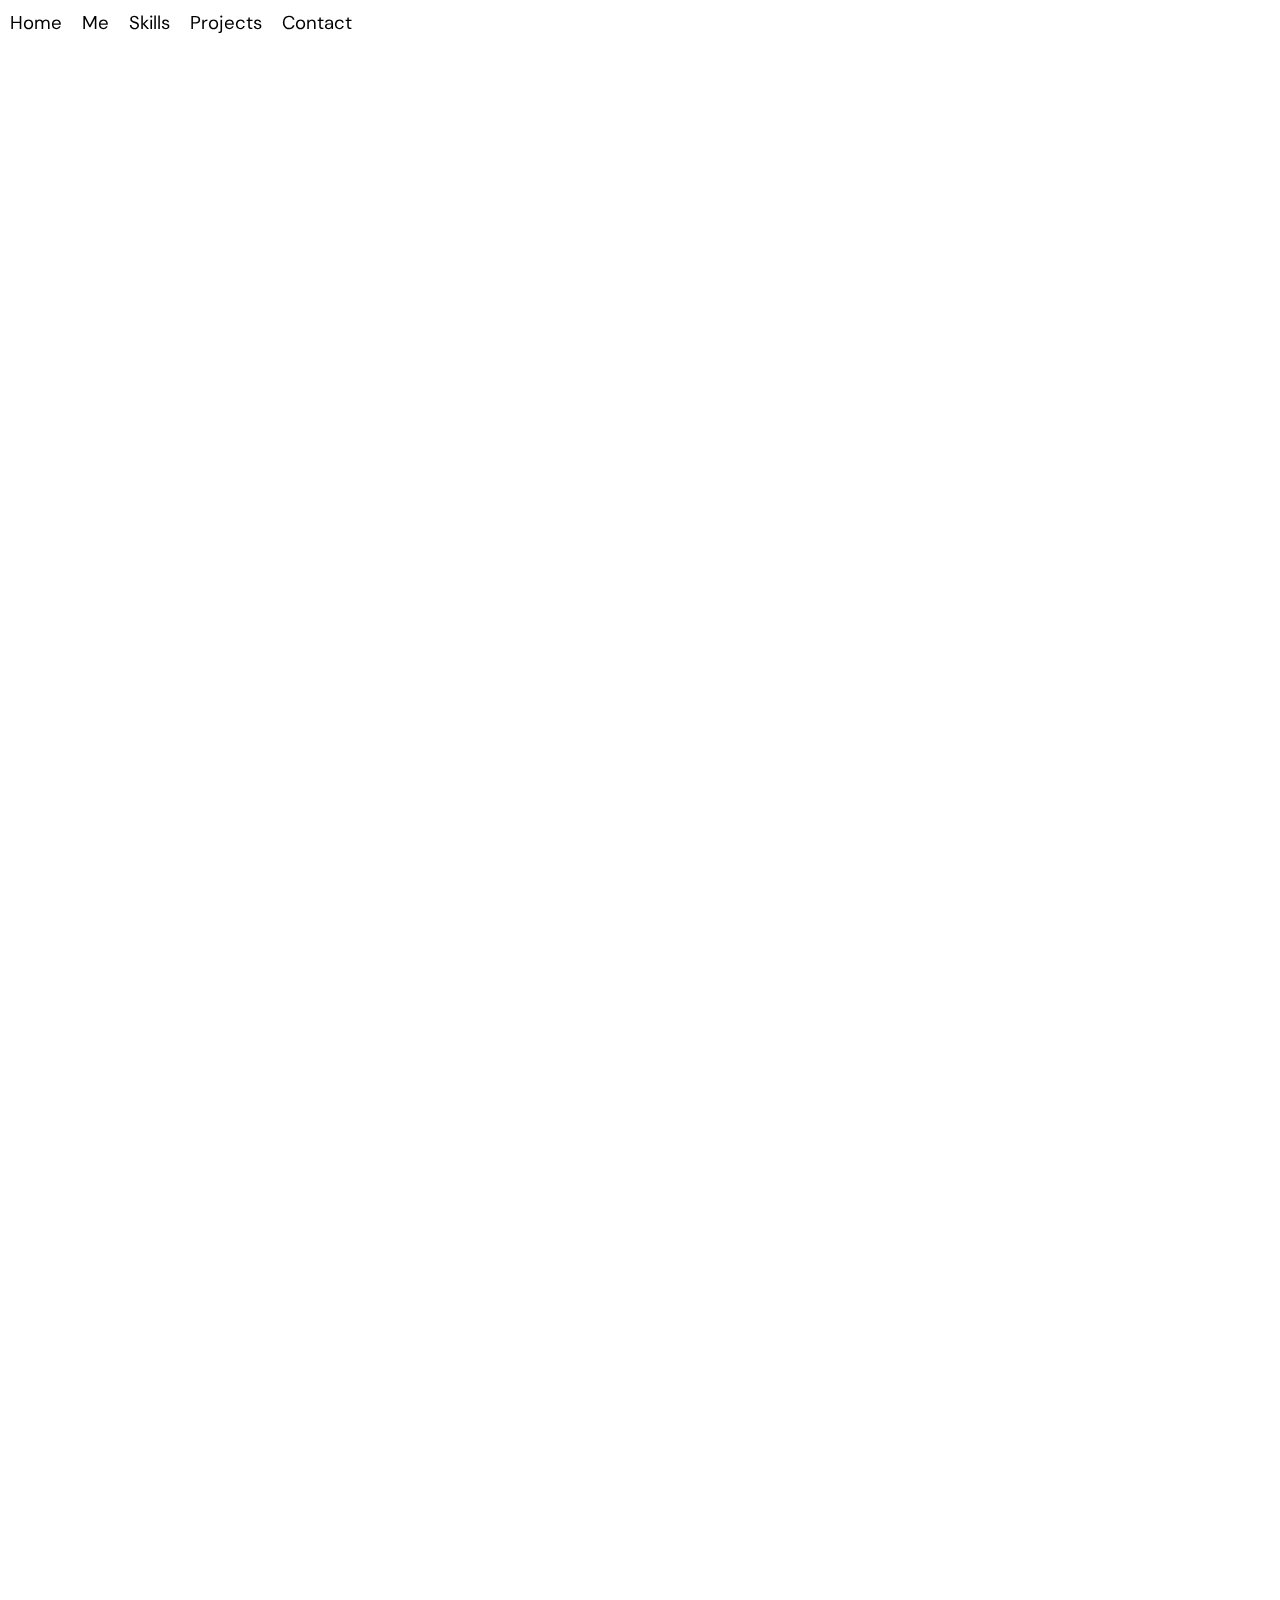
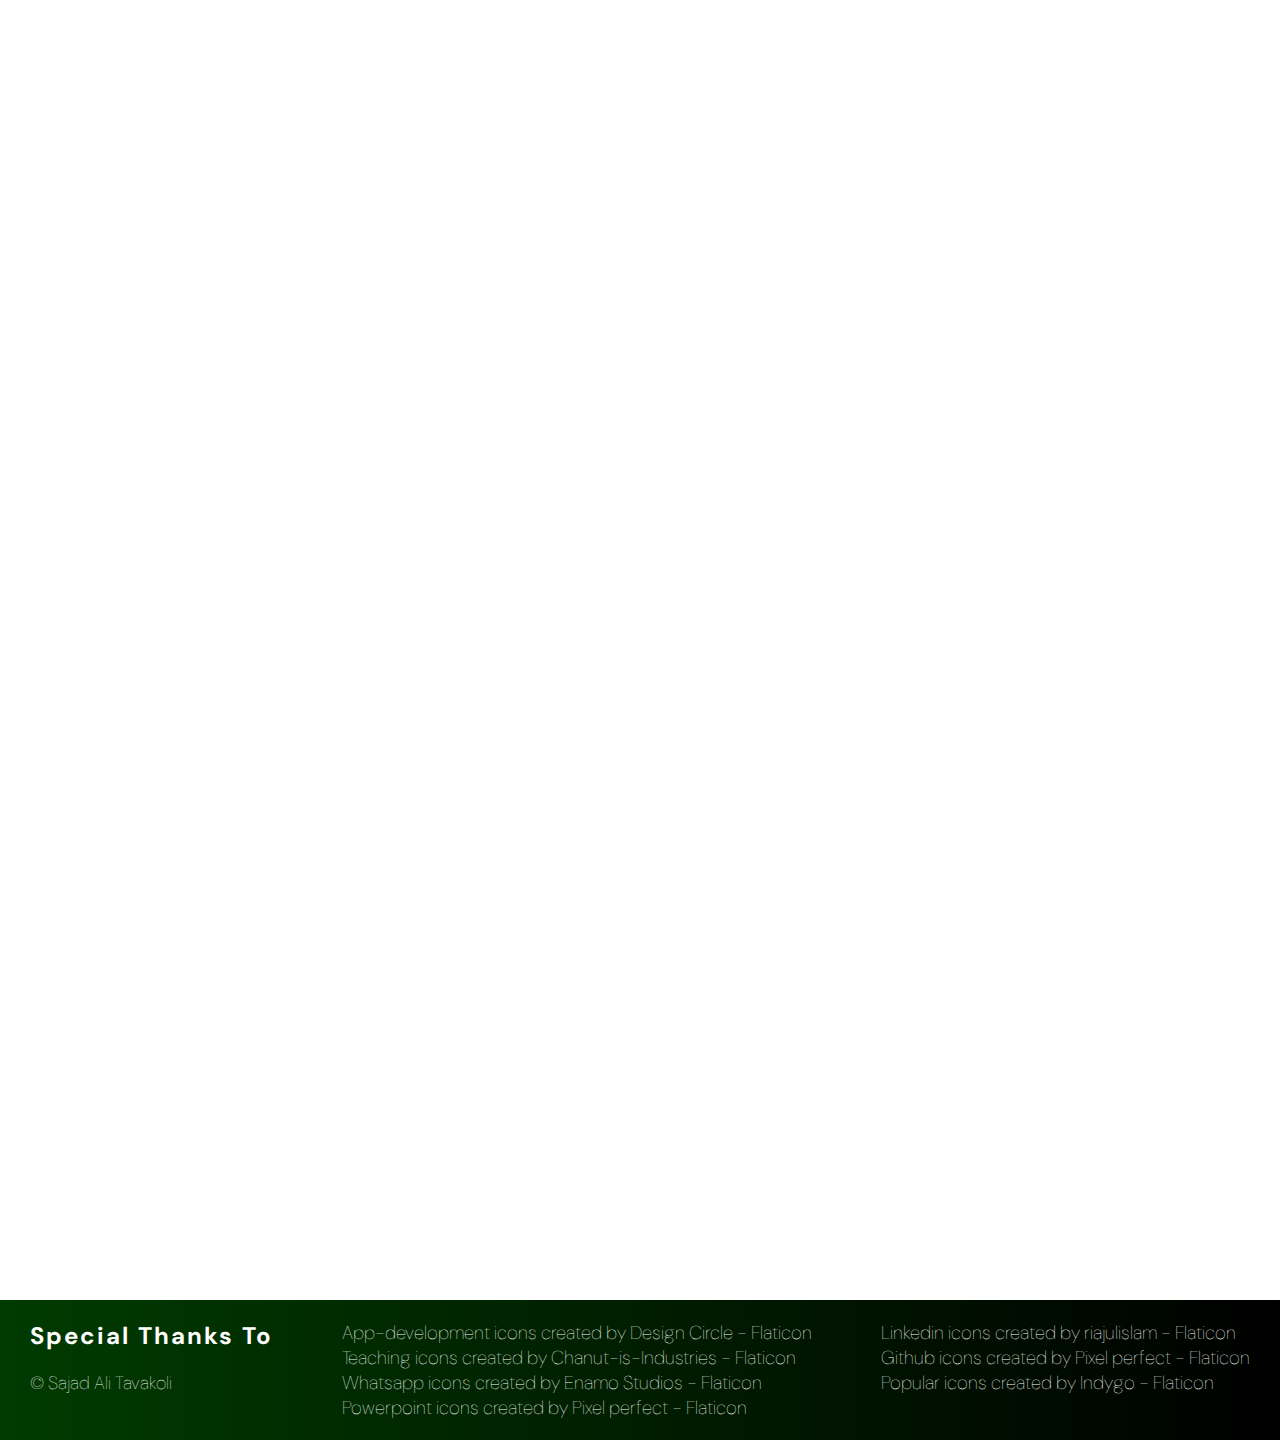
==== index.html @ 74508b9c "New files added" ====
<!DOCTYPE html>
<html lang="en">
<head>
    <meta charset="UTF-8">
    <meta name="viewport" content="width=device-width, initial-scale=1.0">
    <link rel="stylesheet" href="style.css">
    <link rel="preconnect" href="https://fonts.googleapis.com">
    <link rel="preconnect" href="https://fonts.gstatic.com" crossorigin>
    <link href="https://fonts.googleapis.com/css2?family=Caveat:wght@400..700&family=DM+Sans:ital,opsz,wght@0,9..40,100..1000;1,9..40,100..1000&family=Libre+Baskerville:ital,wght@0,400;0,700;1,400&family=Roboto+Condensed:ital,wght@0,100..900;1,100..900&display=swap" rel="stylesheet">
    <link rel="preconnect" href="https://fonts.googleapis.com">
    <link rel="preconnect" href="https://fonts.gstatic.com" crossorigin>
    <link href="https://fonts.googleapis.com/css2?family=Alex+Brush&family=Caveat:wght@400..700&family=DM+Sans:ital,opsz,wght@0,9..40,100..1000;1,9..40,100..1000&family=Libre+Baskerville:ital,wght@0,400;0,700;1,400&family=Roboto+Condensed:ital,wght@0,100..900;1,100..900&display=swap" rel="stylesheet">
    <title>Sajad Ali | Portfolio</title>
</head>
<body>
    <header>
        <ul>
            <li> <a href="./index.html"> Home </a> </li>
            <li> <a href="./index.html#profile"> Me </a> </li>
            <li> <a href="./index.html#skills"> Skills </a> </li>
            <li> <a href="./index.html#projects"> Projects </a> </li>
            <li> <a href="./index.html#contact"> Contact </a> </li>
        </ul>
    </header>

    <section id="cover">
        <img src="./assets/images/me-cover-flip.png" alt="cover page image">
        
        <div>
            <p class="name">Sajad Ali</p>
            <div class="line"></div>
            <h1 class="title">Web Developer</h1>
        </div>
    </section>

    <section id="profile">
        <img src="./assets/images/me-profile.JPG" alt="">
        <h2 class="greeting">Hi</h2>
        <p class="bio">My name is Sajad Ali Tavakoli, I am a programmer and ICDL instructor. I have a degree in Software Engineering from the Faculty of Computer Science at Avicenna University. I love playing soccer and listening to music while riding my bike.  </p>
        <a href="./public/cv.html" class="link">Open CV</a>
    </section>

    <section id="skills">
        <h2>My Skills</h2>

        <div>

            <div>
                <img src="./assets/icons/powerpoint.png" alt="PowerPoint icon">
                <h3>PowerPoint</h3>
                <p>I can create attractive and good look slides for presenting any lecture.</p>
            </div>

            <div>
                <img src="./assets/icons/app-development.png" alt="web development icon">
                <h3>Web Developing</h3>
                <p>I honed my skills in various programming languages, software development methodologies and problem-solving techniques.</p>
            </div>

            <div>
                <img src="./assets/icons/teaching.png" alt="teaching icon">
                <h3>Teaching</h3>
                <p>It’s about two years that I am teaching ICDL program.</p>
            </div>

        </div>
    </section>
    
    <section id="projects">
        <h2>My Projects</h2>

        <div>

            <div>
                <img src="./assets/images/Amoozgar brand icon.png" height="200px" alt="brand icon">
                <h3>Educational Managment System</h3>
                <p>An online database for an educational center to manage thier enrolls, classes, income ... . HTML, CSS, JavaScript, PHP and MySQL are used in this project. <br> <br> In progress...</p>
                <!-- <a href="http://localhost/amoozgar/index.php" target="_blank" rel="noopener noreferrer" class="link">Open</a> -->
            </div>

            <div>
                <img src="./assets/images/leitnerbox.png" height="200px" alt="brand icon">
                <h3>Leitner Box</h3>
                <p>Leitner box is a memorizing method base on repetaion and in this project I have developed a basic Leitner box system using HTML, CSS, JavaScript, PHP and MySQL. <br> <br> In progress...</p>
                <!-- <a href="http://localhost/leitnerbox/index.php" target="_blank" rel="noopener noreferrer" class="link">Open</a> -->
            </div>

        </div>
    </section>

    <section id="contact">
        <h2>I am here</h2>
        <p>Any idea, job offer, learning opportunity, playlist or anything else to share we can talk about.</p>
        <a href="mailto:sajadalitavakoli@gmail.com" class="link">Contact Me</a>
        <div>
            <div>
                <a href="https://github.com/Tavakoli-code"> <img src="./assets/icons/github.png" alt="github icon"> </a>
                <a href="#"> <img src="./assets/icons/linkedin.png" alt="linkedin icon"> </a>
                <a href="tel:+93794080306"> <img src="./assets/icons/whatsapp.png" alt="whatsapp icon"> </a>
                <a href="https://www.instagram.com/tawacoly"> <img src="./assets/icons/social.png" alt="instagram icon"> </a>
            </div>
        </div>
    </section>
    
    <footer>
        <div>
            <h2>Special Thanks To</h2>
            <p>© Sajad Ali Tavakoli</p>
        </div>
        <div>
            <a href="https://www.flaticon.com/free-icons/app-development" title="app-development icons">App-development icons created by Design Circle - Flaticon</a>
            <a href="https://www.flaticon.com/free-icons/teaching" title="teaching icons">Teaching icons created by Chanut-is-Industries - Flaticon</a>
            <a href="https://www.flaticon.com/free-icons/whatsapp" title="whatsapp icons">Whatsapp icons created by Enamo Studios - Flaticon</a>
            <a href="https://www.flaticon.com/free-icons/powerpoint" title="powerpoint icons">Powerpoint icons created by Pixel perfect - Flaticon</a>
        </div>
        <div>
            <a href="https://www.flaticon.com/free-icons/linkedin" title="linkedin icons">Linkedin icons created by riajulislam - Flaticon</a>
            <a href="https://www.flaticon.com/free-icons/github" title="github icons">Github icons created by Pixel perfect - Flaticon</a>
            <a href="https://www.flaticon.com/free-icons/popular" title="popular icons">Popular icons created by Indygo - Flaticon</a>
        </div>
    </footer>
</body>
</html>
---- style.css ----
@keyframes load {
    from {
        transform: translateY(100px);
        opacity: 0;
    }
    to {
        transform: translateX(0px);
        opacity: 1;
    }
}

@font-face {
    font-family: 'Alex Brush';
    src: url('./fonts/AlexBrush-Regular.ttf');

    font-family: 'DM Sans';
    src: url('./fonts/DMSans-VariableFont_opsz\,wght.ttf');
}

::-webkit-scrollbar{
    width: .50rem;
}

::-webkit-scrollbar-thumb{
    background-color: limegreen;
} 

::-webkit-scrollbar-track{
    background: transparent;
}

* {
    margin: 0px;
}

html {
    font-family: "DM Sans", sans-serif;
    font-optical-sizing: auto;
    font-style: normal;
    scroll-behavior: smooth;

}

section {
    height: 100vh;
    display: flex;
    flex-direction: column;
    justify-content: center;
    align-items: center;
    transform: translateY(100px);
    opacity: 0;
    animation-name: load;
    animation-duration: 0.5s;
    animation-fill-mode: forwards;
}

h2 {
    color: limegreen;
    letter-spacing: 2px;
}

p {
    margin-top: 20px;
    font-size: large;
    text-align: center;
    color: #382f28;
}

.link {
    margin-top: 20px;
    color: green;
    transition: 0.3 ease 0s;
}

.link:hover {
    color: lime;
}

/* Header */
header {
    width: 100%;
    position: fixed;
    display: flex;
    height: 50px;
    z-index: 1;
}

ul {
    padding: 10px;
    display: flex;
    gap: 20px;
    list-style: none;
}

li {
    position: relative;
}

li::after {
    content: '';
    background-color: limegreen;
    width: 100%;
    height: 3px;
    position: absolute;
    left: 0;
    bottom: 0;
    transform: scaleX(0);
    transition: 0.3s ease 0s;
}

li:hover::after {
    transform: scaleX(1);
}

a {
    text-decoration: none;
    color: black;
    font-size: 14pt;
}

/* cover */
#cover {
    flex-direction: row;
    justify-content: end;
}

#cover img {
    position: absolute;
    z-index: -1;
    width: 100%;
}

#cover div {
    position: relative;
    padding-right: 10%;
}

.name {
    font-size: 68pt;
    font-family: "Alex Brush", cursive;
    font-weight: 400;
    font-style: normal;
}

.title {
    font-size: 26pt;
    font-weight: 300;
    letter-spacing: 10px;
}

.line {
    position: absolute;
    top: -5px;
    background: linear-gradient(to right, darkgreen,#000000);
    height: 4px;
    border-radius: 100px;
}
 
/* profile */
#profile img {
    margin-bottom: 30px;
    width: 200px;
    border-radius: 5%;
    box-shadow: 0px 0px 10px 1px #5e17eb57;
}

#profile .bio {
    width: 40%;
}

/* skills */
#skills > div {
    margin-top: 50px;
    display: grid;
    grid-template: 1fr 1fr 1fr / 1fr 1fr 1fr;
}

#skills > div {
    padding: 100px;
    display: flex;
    justify-content: space-around;
    text-align: center;
}

#skills div div {
    width: 25%;
}

#skills img {
    width: 100px;
    margin-bottom: 10px;
}

i {
    font-size: 60pt;
}

/* projects */
#projects > div {
    padding: 50px 200px;
    display: flex;
    justify-content: center;
    gap: 100px;
}

#projects > div div {
    width: 50%;
    display: flex;
    flex-direction: column;
    align-items: center;
}

#projects button {
    margin-top: 20px;
    padding: 10px 20px;
    background-color: lime;
    border: none;
    border-radius: 5px;
    font-size: 14pt;
    cursor: pointer;
    transition: 0.3s ease 0s;
}

/* contact */
#contact p {
    width: 25%;
    font-size: larger;
}

#contact div {
    margin-top: 25px;
    width: 50%;
    display: flex;
    flex-direction: column;
    align-items: center;
    gap: 50px;
}

#contact div div {
    display: flex;
    flex-direction: row;
    justify-content: space-between;
}

#contact img {
    width: 50px;
    border-radius: 50%;
    transition: 0.3s ease 0s;
}

/* hover effect */
#projects button:hover,
#contact img:hover {
    color: white;
    box-shadow: 0px 0px 10px 1px lime;
}

/* footer */
footer {
    padding: 20px 30px;
    display: flex;
    justify-content: space-between;
    background: linear-gradient(to right, rgb(0, 59, 0), #000000);
}

footer h2 {
    color: white;
}

footer p {
    color: white;
    text-align: left;
    font-weight: lighter;
}

footer a {
    color: white;
    display: block;
    font-weight: lighter;
}
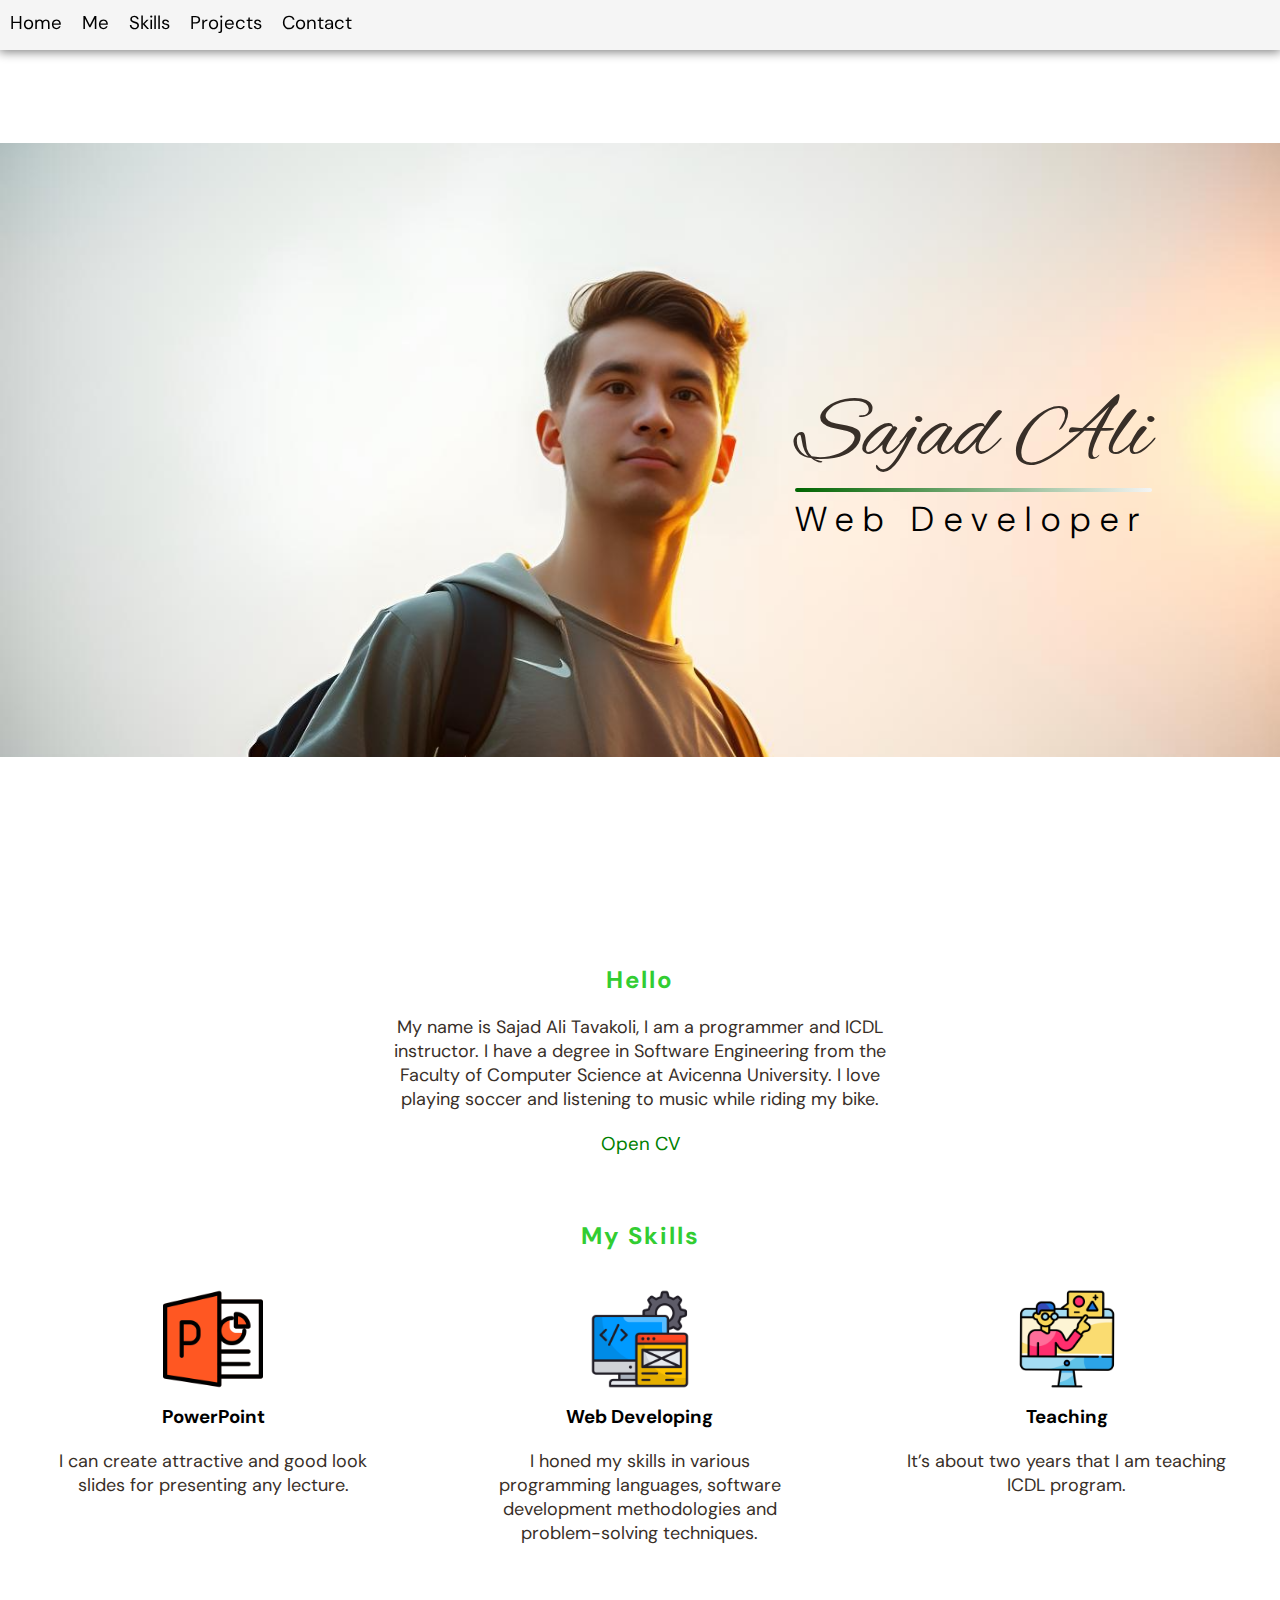
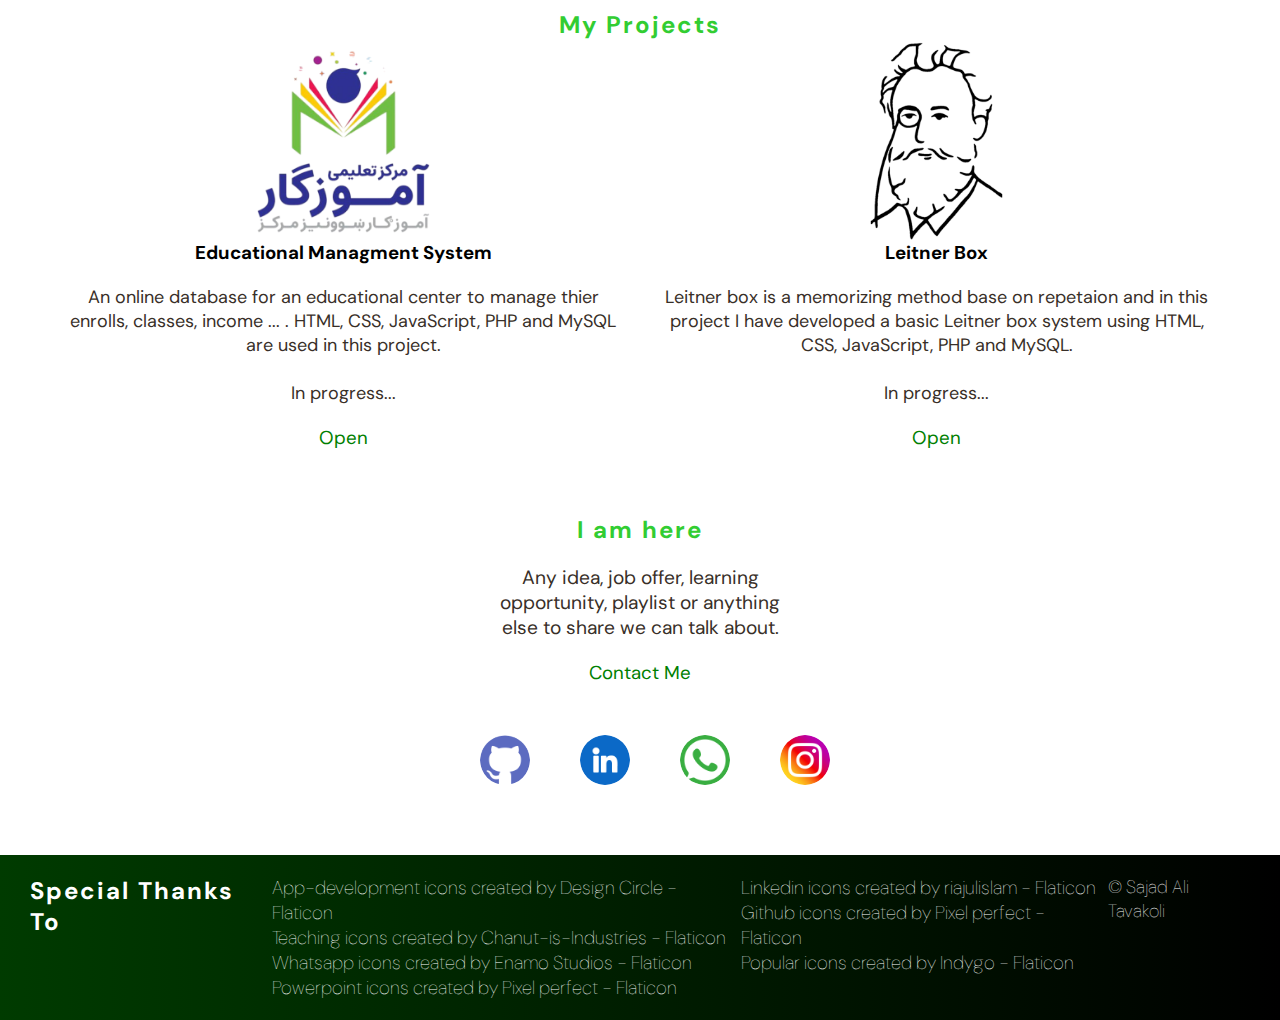
==== commit d0be168f: "mobile responsive design added" ====
--- a/index.html
+++ b/index.html
@@ -34,8 +34,8 @@
     </section>
 
     <section id="profile">
-        <img src="./assets/images/me-profile.JPG" alt="">
-        <h2 class="greeting">Hi</h2>
+        <!-- <img src="./assets/images/me-profile.JPG" alt=""> -->
+        <h2 class="greeting">Hello</h2>
         <p class="bio">My name is Sajad Ali Tavakoli, I am a programmer and ICDL instructor. I have a degree in Software Engineering from the Faculty of Computer Science at Avicenna University. I love playing soccer and listening to music while riding my bike.  </p>
         <a href="./public/cv.html" class="link">Open CV</a>
     </section>
@@ -72,17 +72,17 @@
         <div>
 
             <div>
-                <img src="./assets/images/Amoozgar brand icon.png" height="200px" alt="brand icon">
+                <img src="./assets/images/Amoozgar brand icon.png" alt="brand icon">
                 <h3>Educational Managment System</h3>
                 <p>An online database for an educational center to manage thier enrolls, classes, income ... . HTML, CSS, JavaScript, PHP and MySQL are used in this project. <br> <br> In progress...</p>
-                <!-- <a href="http://localhost/amoozgar/index.php" target="_blank" rel="noopener noreferrer" class="link">Open</a> -->
+                <a href="http://localhost/amoozgar/index.php" target="_blank" rel="noopener noreferrer" class="link">Open</a>
             </div>
 
             <div>
-                <img src="./assets/images/leitnerbox.png" height="200px" alt="brand icon">
+                <img src="./assets/images/leitnerbox.png" alt="brand icon">
                 <h3>Leitner Box</h3>
                 <p>Leitner box is a memorizing method base on repetaion and in this project I have developed a basic Leitner box system using HTML, CSS, JavaScript, PHP and MySQL. <br> <br> In progress...</p>
-                <!-- <a href="http://localhost/leitnerbox/index.php" target="_blank" rel="noopener noreferrer" class="link">Open</a> -->
+                <a href="http://localhost/leitnerbox/index.php" target="_blank" rel="noopener noreferrer" class="link">Open</a>
             </div>
 
         </div>
@@ -103,10 +103,7 @@
     </section>
     
     <footer>
-        <div>
-            <h2>Special Thanks To</h2>
-            <p>© Sajad Ali Tavakoli</p>
-        </div>
+        <h2>Special Thanks To</h2>
         <div>
             <a href="https://www.flaticon.com/free-icons/app-development" title="app-development icons">App-development icons created by Design Circle - Flaticon</a>
             <a href="https://www.flaticon.com/free-icons/teaching" title="teaching icons">Teaching icons created by Chanut-is-Industries - Flaticon</a>
@@ -118,6 +115,7 @@
             <a href="https://www.flaticon.com/free-icons/github" title="github icons">Github icons created by Pixel perfect - Flaticon</a>
             <a href="https://www.flaticon.com/free-icons/popular" title="popular icons">Popular icons created by Indygo - Flaticon</a>
         </div>
+        <p>© Sajad Ali Tavakoli</p>
     </footer>
 </body>
 </html>--- a/style.css
+++ b/style.css
@@ -38,20 +38,19 @@
     font-optical-sizing: auto;
     font-style: normal;
     scroll-behavior: smooth;
-
 }
 
 section {
-    height: 100vh;
     display: flex;
     flex-direction: column;
     justify-content: center;
     align-items: center;
-    transform: translateY(100px);
+    padding-top: 5%;
+    /* transform: translateY(100px);
     opacity: 0;
     animation-name: load;
     animation-duration: 0.5s;
-    animation-fill-mode: forwards;
+    animation-fill-mode: forwards; */
 }
 
 h2 {
@@ -78,11 +77,14 @@
 
 /* Header */
 header {
+    /* background: linear-gradient(to right, lightgreen,#ffffff); */
+    background-color: whitesmoke;
     width: 100%;
     position: fixed;
     display: flex;
     height: 50px;
     z-index: 1;
+    box-shadow: 0px 1px 10px 1px gray;
 }
 
 ul {
@@ -120,8 +122,12 @@
 
 /* cover */
 #cover {
+    padding: 0px;
+    height: 100vh;
     flex-direction: row;
     justify-content: end;
+    /* background-image: url('./assets/images/me-cover-flip.png'); */
+    background-position: center;
 }
 
 #cover img {
@@ -151,7 +157,7 @@
 .line {
     position: absolute;
     top: -5px;
-    background: linear-gradient(to right, darkgreen,#000000);
+    background: linear-gradient(to right, darkgreen, whitesmoke);
     height: 4px;
     border-radius: 100px;
 }
@@ -161,7 +167,7 @@
     margin-bottom: 30px;
     width: 200px;
     border-radius: 5%;
-    box-shadow: 0px 0px 10px 1px #5e17eb57;
+    box-shadow: 0px 0px 10px 1px silver;
 }
 
 #profile .bio {
@@ -169,14 +175,14 @@
 }
 
 /* skills */
-#skills > div {
+/* #skills > div {
     margin-top: 50px;
     display: grid;
     grid-template: 1fr 1fr 1fr / 1fr 1fr 1fr;
-}
+} */
 
 #skills > div {
-    padding: 100px;
+    margin-top: 3%;
     display: flex;
     justify-content: space-around;
     text-align: center;
@@ -191,16 +197,12 @@
     margin-bottom: 10px;
 }
 
-i {
-    font-size: 60pt;
-}
-
 /* projects */
 #projects > div {
-    padding: 50px 200px;
+    padding: 0% 5%;
     display: flex;
     justify-content: center;
-    gap: 100px;
+    gap: 3%;
 }
 
 #projects > div div {
@@ -208,6 +210,10 @@
     display: flex;
     flex-direction: column;
     align-items: center;
+}
+
+#projects img {
+    height: 200px;
 }
 
 #projects button {
@@ -257,6 +263,7 @@
 
 /* footer */
 footer {
+    margin-top: 5%;
     padding: 20px 30px;
     display: flex;
     justify-content: space-between;
@@ -271,10 +278,134 @@
     color: white;
     text-align: left;
     font-weight: lighter;
+    margin: 0px;
 }
 
 footer a {
     color: white;
     display: block;
     font-weight: lighter;
+}
+
+/* responsive design */
+
+/* mobile */
+@media (max-width: 575px) {
+    
+    header {
+        justify-content: center;
+    }
+
+    /* cover */
+    #cover img {
+        opacity: 0;
+    }
+
+    #cover {
+        /* padding-top: %; */
+        height: 70vh;
+        /* padding: 50% 0%; */
+        background-image: url('./assets/images/me-cover-flip.png');
+        background-position: 58% 30%;
+        /* align-items: end; */
+    }
+
+    #cover > div {
+        padding-right: 5%;
+        margin-top: 70%;
+    }
+
+    .name {
+        font-size: 45pt;
+        text-align: left;
+    }
+    
+    .title {
+        font-size: 11pt;
+        font-weight: bolder;
+    }
+
+    /* profile */    
+    #profile .bio {
+        width: 80%;
+        font-size: medium;
+        /* text-align: justify; */
+    }
+
+    /* skills */
+    #skills > div {
+        padding: 0px;
+        flex-direction: column;
+        align-items: center;
+        justify-content: center;
+    }
+
+    #skills > div div {
+        width: 80%;
+        margin-top: 5%;
+    }
+
+    #skills img {
+        width: 50px;
+        margin: 0px;
+    }
+
+    #skills p {
+        margin: 0px;
+        font-size: medium;
+    }
+
+    /* projects */
+    #projects {
+        padding-top: 25%;
+    }
+    #projects > div {
+        padding: 0px;
+        flex-direction: column;
+        align-items: center;
+        justify-content: center;
+    }
+
+    #projects > div div {
+        width: 80%;
+    }
+
+    #projects img {
+        height: 150px;
+    }
+
+    #projects p {
+        margin-top: 5px;
+        font-size: medium;
+    }
+    
+
+    /* contact */
+    #contact div {
+        width: 100%;
+    }
+
+    #contact div div {
+        display: flex;
+        flex-direction: row;
+        justify-content: center;
+    }
+    
+    #contact p {
+        width: 50%;
+        font-size: medium;
+    }
+
+    /* footer */
+    footer {
+        flex-direction: column;
+    }
+    
+    footer p {
+        font-size: medium;
+    }
+    
+    footer a {
+        font-size: medium;
+    }
 }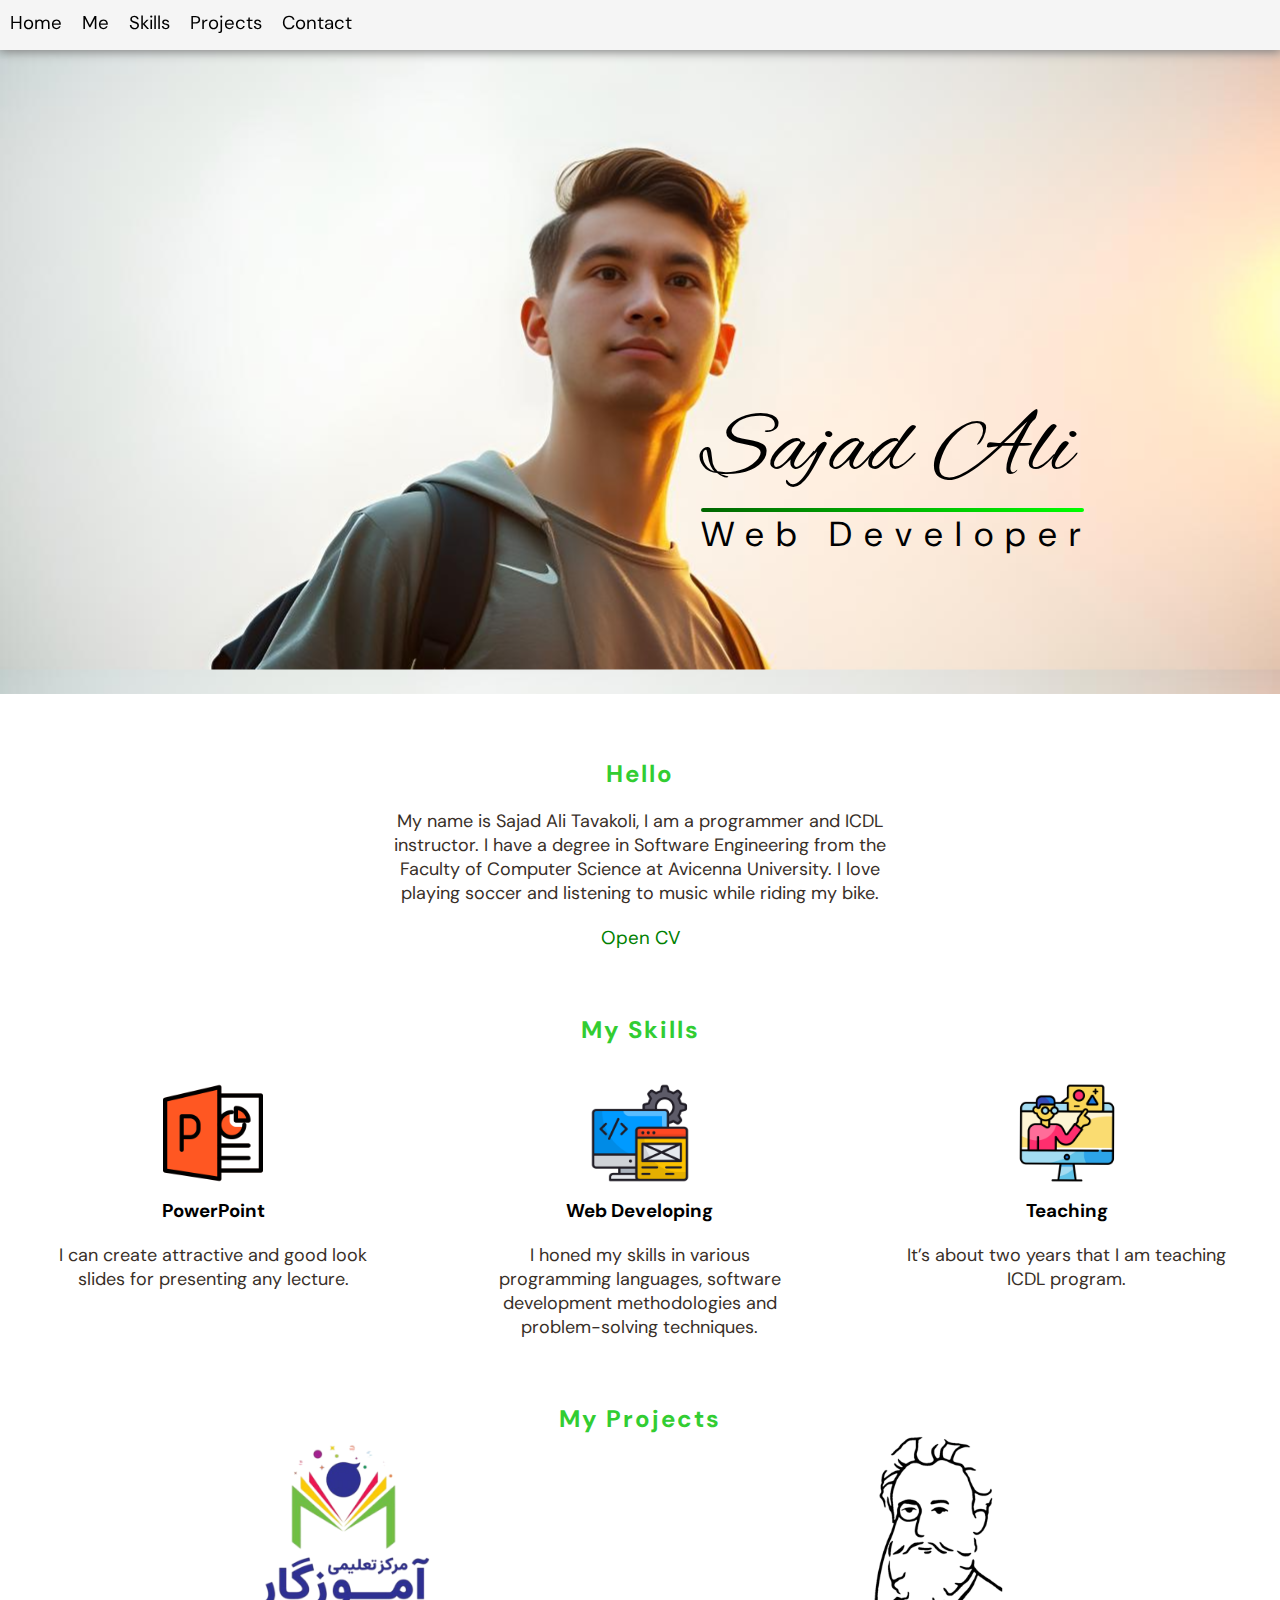
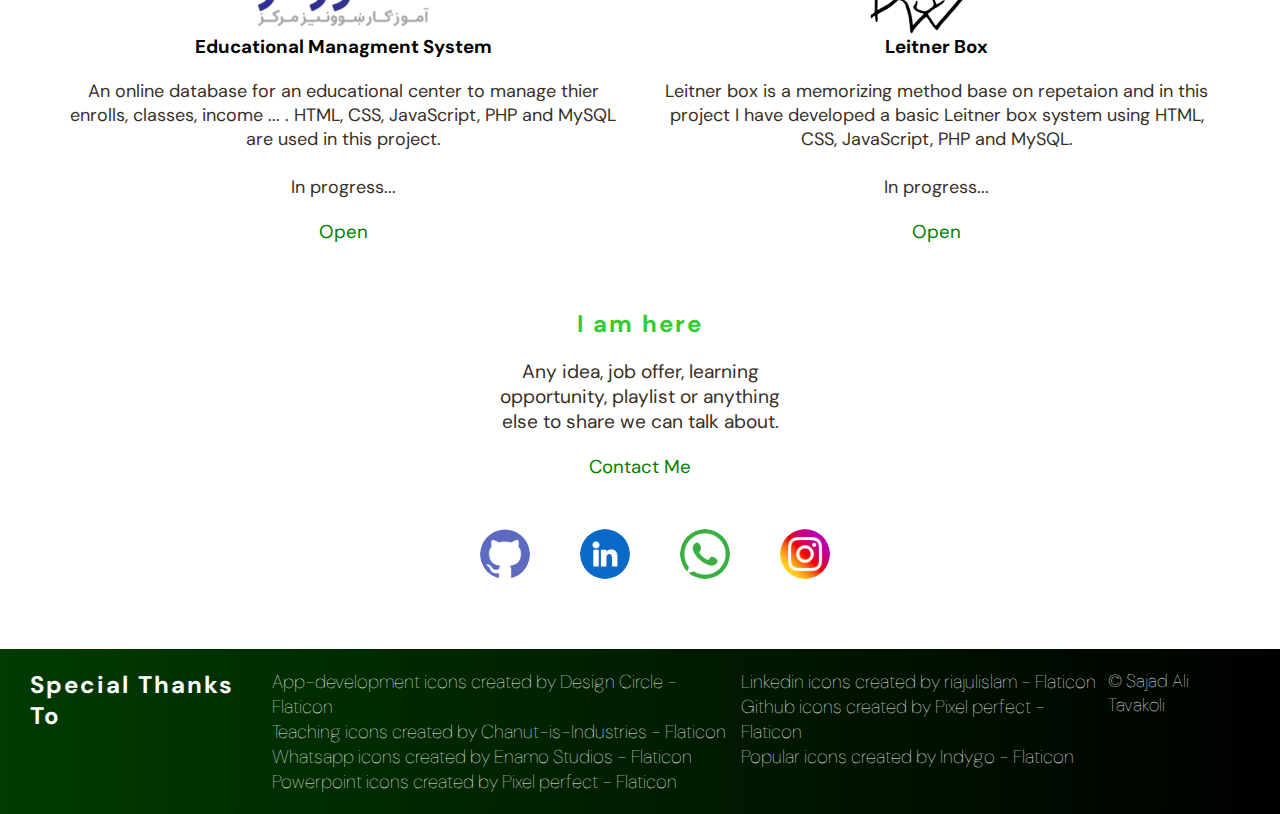
==== commit bad4376d: "responsive design for iPad and Tablet" ====
--- a/index.html
+++ b/index.html
@@ -23,18 +23,15 @@
         </ul>
     </header>
 
-    <section id="cover">
-        <img src="./assets/images/me-cover-flip.png" alt="cover page image">
-        
+    <section id="cover">        
         <div>
-            <p class="name">Sajad Ali</p>
+            <h2 class="name">Sajad Ali</h2>
             <div class="line"></div>
             <h1 class="title">Web Developer</h1>
         </div>
     </section>
 
     <section id="profile">
-        <!-- <img src="./assets/images/me-profile.JPG" alt=""> -->
         <h2 class="greeting">Hello</h2>
         <p class="bio">My name is Sajad Ali Tavakoli, I am a programmer and ICDL instructor. I have a degree in Software Engineering from the Faculty of Computer Science at Avicenna University. I love playing soccer and listening to music while riding my bike.  </p>
         <a href="./public/cv.html" class="link">Open CV</a>
--- a/style.css
+++ b/style.css
@@ -122,23 +122,15 @@
 
 /* cover */
 #cover {
-    padding: 0px;
-    height: 100vh;
-    flex-direction: row;
-    justify-content: end;
-    /* background-image: url('./assets/images/me-cover-flip.png'); */
-    background-position: center;
-}
-
-#cover img {
-    position: absolute;
-    z-index: -1;
-    width: 100%;
-}
-
-#cover div {
-    position: relative;
-    padding-right: 10%;
+    height: 70vh;
+    background-image: url('./assets/images/me-cover-flip.png');
+    background-position: 58% 30%;
+    justify-content: center;
+}
+
+#cover > div {
+    margin-top: 15%;
+    margin-left: 40%;
 }
 
 .name {
@@ -146,20 +138,20 @@
     font-family: "Alex Brush", cursive;
     font-weight: 400;
     font-style: normal;
+    color: #000000;
 }
 
 .title {
     font-size: 26pt;
-    font-weight: 300;
-    letter-spacing: 10px;
+    font-weight: 400;
+    letter-spacing: 12px;
 }
 
 .line {
-    position: absolute;
-    top: -5px;
-    background: linear-gradient(to right, darkgreen, whitesmoke);
+    background: linear-gradient(to right, darkgreen, lime);
+    width: 98%;
     height: 4px;
-    border-radius: 100px;
+    border-radius: 50px;
 }
  
 /* profile */
@@ -290,39 +282,28 @@
 /* responsive design */
 
 /* mobile */
-@media (max-width: 575px) {
+@media (max-width: 767px) {
     
     header {
         justify-content: center;
     }
 
     /* cover */
-    #cover img {
-        opacity: 0;
-    }
-
-    #cover {
-        /* padding-top: %; */
-        height: 70vh;
-        /* padding: 50% 0%; */
-        background-image: url('./assets/images/me-cover-flip.png');
-        background-position: 58% 30%;
-        /* align-items: end; */
-    }
-
-    #cover > div {
-        padding-right: 5%;
-        margin-top: 70%;
+    #cover > div{
+        margin-right: 3%;
+        margin-top: 50%;
     }
 
     .name {
-        font-size: 45pt;
+        font-size: 35pt;
         text-align: left;
     }
     
     .title {
         font-size: 11pt;
+        letter-spacing: 7px;
         font-weight: bolder;
+        padding-bottom: 5%;
     }
 
     /* profile */    
@@ -408,4 +389,29 @@
     footer a {
         font-size: medium;
     }
+}
+
+/* iPad and tablet */
+@media (min-width: 768px) and (max-width: 991px) {
+    /* cover */
+    #cover {
+        height: 40vh;
+    }
+
+    #cover > div {
+        margin-top: 30%;
+    }
+
+    .name {
+        font-size: 41pt;
+    }
+
+    .title {
+        font-size: 20pt;
+        letter-spacing: 4px;
+    }
+
+    .line {
+        width: 100%;
+    }
 }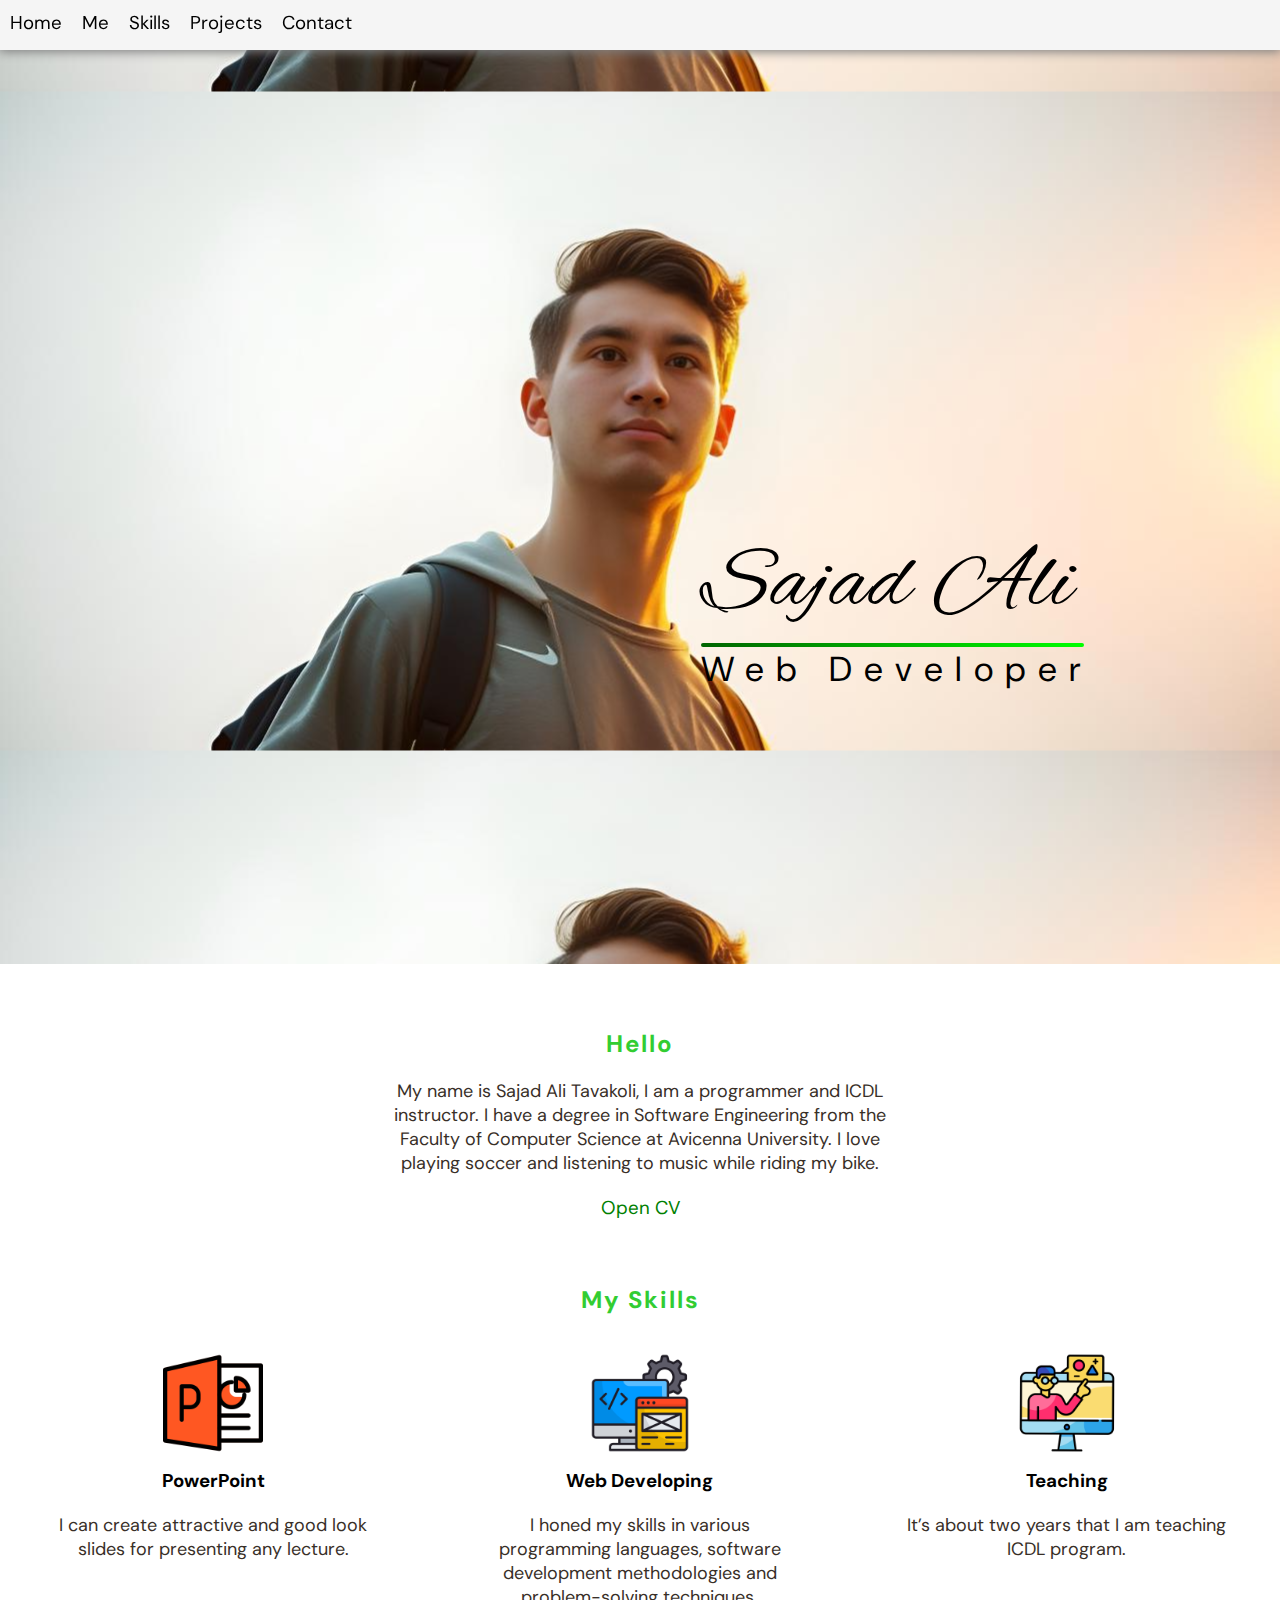
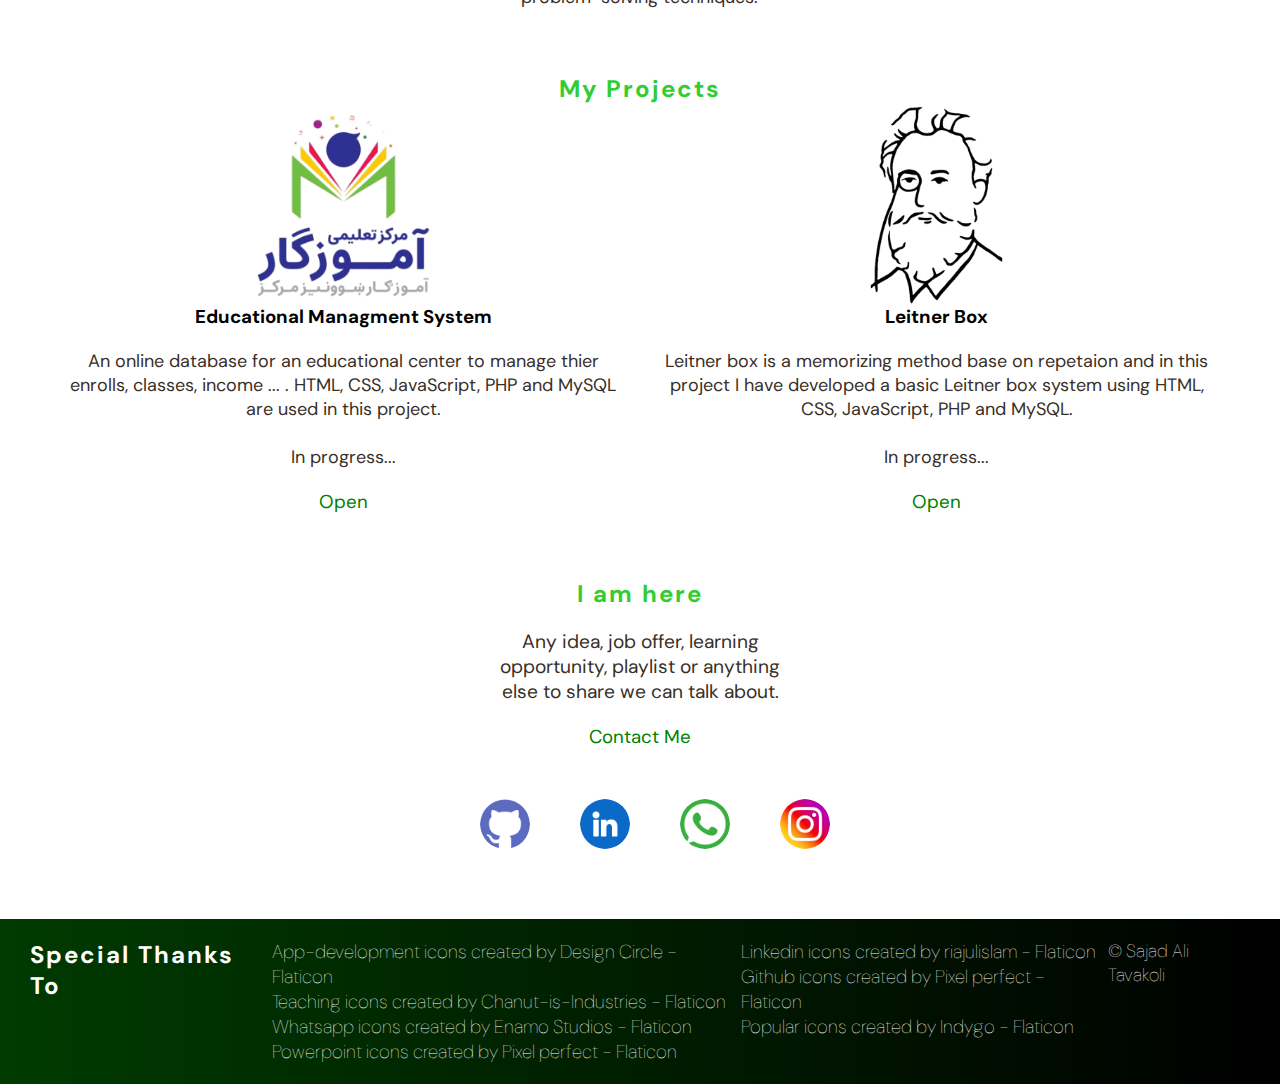
==== commit 86b7f720: "responsive design for desktop add" ====
--- a/index.html
+++ b/index.html
@@ -10,6 +10,7 @@
     <link rel="preconnect" href="https://fonts.googleapis.com">
     <link rel="preconnect" href="https://fonts.gstatic.com" crossorigin>
     <link href="https://fonts.googleapis.com/css2?family=Alex+Brush&family=Caveat:wght@400..700&family=DM+Sans:ital,opsz,wght@0,9..40,100..1000;1,9..40,100..1000&family=Libre+Baskerville:ital,wght@0,400;0,700;1,400&family=Roboto+Condensed:ital,wght@0,100..900;1,100..900&display=swap" rel="stylesheet">
+    <link rel="shortcut icon" href="./assets/icons/code-slash.svg" type="image/x-icon">
     <title>Sajad Ali | Portfolio</title>
 </head>
 <body>
--- a/style.css
+++ b/style.css
@@ -7,14 +7,6 @@
         transform: translateX(0px);
         opacity: 1;
     }
-}
-
-@font-face {
-    font-family: 'Alex Brush';
-    src: url('./fonts/AlexBrush-Regular.ttf');
-
-    font-family: 'DM Sans';
-    src: url('./fonts/DMSans-VariableFont_opsz\,wght.ttf');
 }
 
 ::-webkit-scrollbar{
@@ -46,11 +38,6 @@
     justify-content: center;
     align-items: center;
     padding-top: 5%;
-    /* transform: translateY(100px);
-    opacity: 0;
-    animation-name: load;
-    animation-duration: 0.5s;
-    animation-fill-mode: forwards; */
 }
 
 h2 {
@@ -77,7 +64,6 @@
 
 /* Header */
 header {
-    /* background: linear-gradient(to right, lightgreen,#ffffff); */
     background-color: whitesmoke;
     width: 100%;
     position: fixed;
@@ -167,11 +153,6 @@
 }
 
 /* skills */
-/* #skills > div {
-    margin-top: 50px;
-    display: grid;
-    grid-template: 1fr 1fr 1fr / 1fr 1fr 1fr;
-} */
 
 #skills > div {
     margin-top: 3%;
@@ -291,7 +272,7 @@
     /* cover */
     #cover > div{
         margin-right: 3%;
-        margin-top: 50%;
+        margin-top: 30%;
     }
 
     .name {
@@ -310,7 +291,6 @@
     #profile .bio {
         width: 80%;
         font-size: medium;
-        /* text-align: justify; */
     }
 
     /* skills */
@@ -395,11 +375,11 @@
 @media (min-width: 768px) and (max-width: 991px) {
     /* cover */
     #cover {
-        height: 40vh;
+        height: 50vh;
     }
 
     #cover > div {
-        margin-top: 30%;
+        margin-top: 20%;
     }
 
     .name {
@@ -414,4 +394,11 @@
     .line {
         width: 100%;
     }
+}
+
+/* desktop */
+@media (min-width: 1200px) {
+    #cover {
+        height: 100vh;
+    }
 }